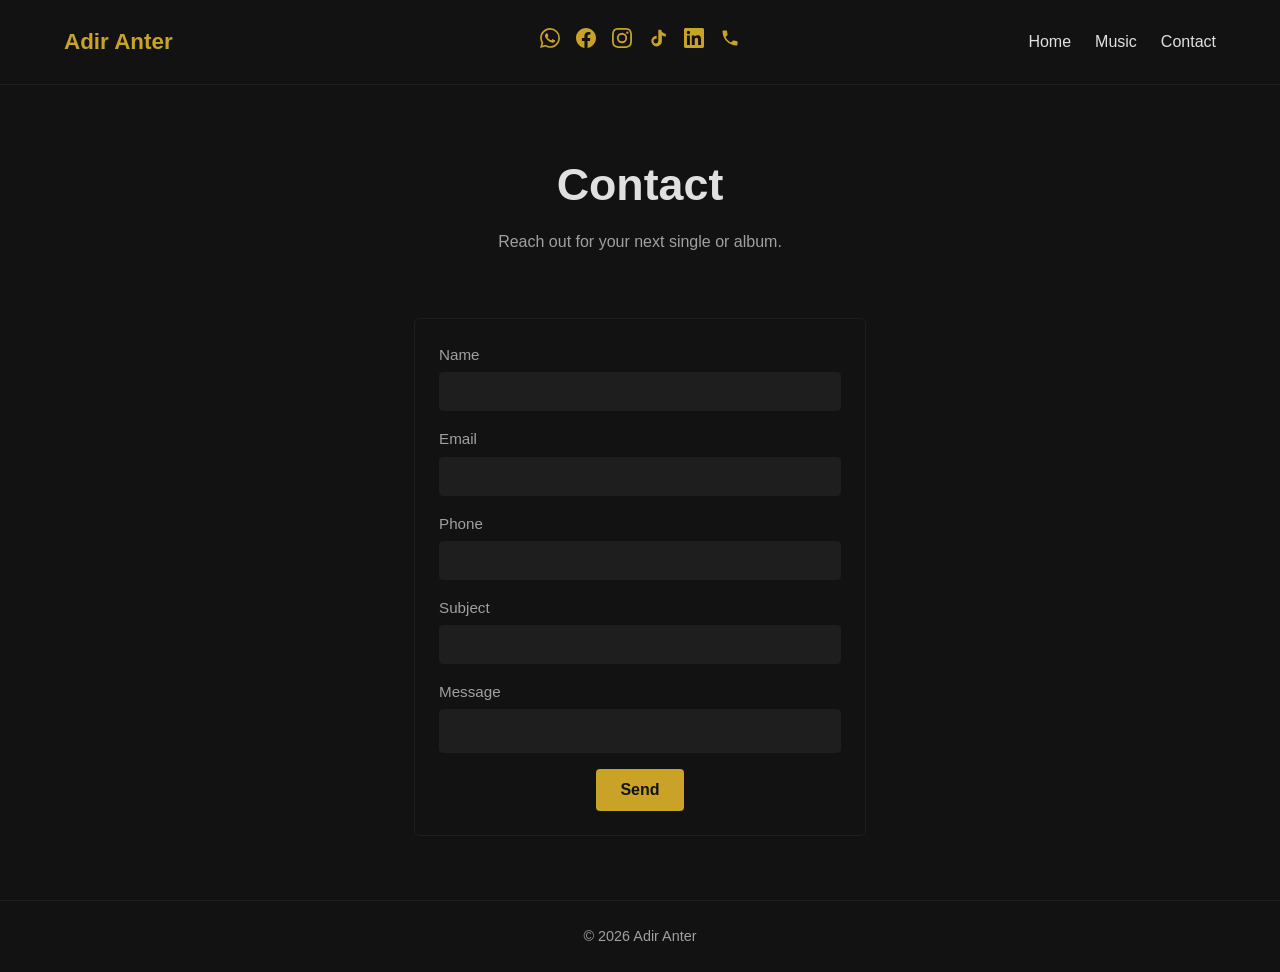
==== contact.html @ 7f90e5b2 "Initial commit" ====
<!doctype html>
<html lang="en">
<head>
  <meta charset="utf-8">
  <meta name="viewport" content="width=device-width, initial-scale=1.0">
  <title>Contact — Adir Anter</title>
  <link rel="icon" type="image/png" href="favicon.png">
  <link rel="stylesheet" href="styles.css">
</head>
<body>

  <header>
    <nav>
      <a href="index.html" class="logo">Adir Anter</a>
      <ul class="social-links">
        <li><a href="https://wa.me/972506993376" target="_blank" rel="noopener noreferrer" aria-label="WhatsApp">
          <svg viewBox="0 0 24 24" aria-hidden="true"><path d="M17.472 14.382c-.297-.149-1.758-.867-2.03-.967-.273-.099-.471-.148-.67.15-.197.297-.767.966-.94 1.164-.173.199-.347.223-.644.075-.297-.15-1.255-.463-2.39-1.475-.883-.788-1.48-1.761-1.653-2.059-.173-.297-.018-.458.13-.606.134-.133.298-.347.446-.52.149-.174.198-.298.298-.497.099-.198.05-.371-.025-.52-.075-.149-.669-1.612-.916-2.207-.242-.579-.487-.5-.669-.51-.173-.008-.371-.01-.57-.01-.198 0-.52.074-.792.372-.272.297-1.04 1.016-1.04 2.479 0 1.462 1.065 2.875 1.213 3.074.149.198 2.096 3.2 5.077 4.487.709.306 1.262.489 1.694.625.712.227 1.36.195 1.871.118.571-.085 1.758-.719 2.006-1.413.248-.694.248-1.289.173-1.413-.074-.124-.272-.198-.57-.347m-5.421 7.403h-.004a9.87 9.87 0 0 1-5.031-1.378l-.361-.214-3.741.982.998-3.648-.235-.374a9.86 9.86 0 0 1-1.51-5.26c.001-5.45 4.436-9.884 9.888-9.884 2.64 0 5.122 1.03 6.988 2.898a9.825 9.825 0 0 1 2.893 6.994c-.003 5.45-4.437 9.884-9.885 9.884m8.413-18.297A11.815 11.815 0 0 0 12.05 0C5.495 0 .16 5.335.157 11.892c0 2.096.547 4.142 1.588 5.945L.057 24l6.305-1.654a11.882 11.882 0 0 0 5.683 1.448h.005c6.554 0 11.89-5.335 11.893-11.893a11.821 11.821 0 0 0-3.48-8.413z"/></svg>
        </a></li>
        <li><a href="https://www.facebook.com/adir.anter" target="_blank" rel="noopener noreferrer" aria-label="Facebook">
          <svg viewBox="0 0 24 24" aria-hidden="true"><path d="M24 12.073c0-6.627-5.373-12-12-12s-12 5.373-12 12c0 5.99 4.388 10.954 10.125 11.854v-8.385H7.078v-3.47h3.047V9.43c0-3.007 1.792-4.669 4.533-4.669 1.312 0 2.686.235 2.686.235v2.953H15.83c-1.491 0-1.956.925-1.956 1.874v2.25h3.328l-.532 3.47h-2.796v8.385C19.612 23.027 24 18.062 24 12.073z"/></svg>
        </a></li>
        <li><a href="https://www.instagram.com/adiranter/" target="_blank" rel="noopener noreferrer" aria-label="Instagram">
          <svg viewBox="0 0 24 24" aria-hidden="true"><path d="M12 2.163c3.204 0 3.584.012 4.85.07 3.252.148 4.771 1.691 4.919 4.919.058 1.265.069 1.645.069 4.849 0 3.205-.012 3.584-.069 4.849-.149 3.225-1.664 4.771-4.919 4.919-1.266.058-1.644.07-4.85.07-3.204 0-3.584-.012-4.849-.07-3.26-.149-4.771-1.699-4.919-4.92-.058-1.265-.07-1.644-.07-4.849 0-3.204.013-3.583.07-4.849.149-3.227 1.664-4.771 4.919-4.919 1.266-.057 1.645-.069 4.849-.069zM12 0C8.741 0 8.333.014 7.053.072 2.695.272.273 2.69.073 7.052.014 8.333 0 8.741 0 12c0 3.259.014 3.668.072 4.948.2 4.358 2.618 6.78 6.98 6.98C8.333 23.986 8.741 24 12 24c3.259 0 3.668-.014 4.948-.072 4.354-.2 6.782-2.618 6.979-6.98.059-1.28.073-1.689.073-4.948 0-3.259-.014-3.667-.072-4.947-.196-4.354-2.617-6.78-6.979-6.98C15.668.014 15.259 0 12 0zm0 5.838a6.162 6.162 0 1 0 0 12.324 6.162 6.162 0 0 0 0-12.324zM12 16a4 4 0 1 1 0-8 4 4 0 0 1 0 8zm6.406-11.845a1.44 1.44 0 1 0 0 2.881 1.44 1.44 0 0 0 0-2.881z"/></svg>
        </a></li>
        <li><a href="https://www.tiktok.com/@anteradir" target="_blank" rel="noopener noreferrer" aria-label="TikTok">
          <svg viewBox="0 0 24 24" aria-hidden="true"><path d="M19.59 6.69a4.83 4.83 0 0 1-3.77-4.25V2h-3.45v13.67a2.89 2.89 0 0 1-5.2 1.74 2.89 2.89 0 0 1 2.31-4.64 2.93 2.93 0 0 1 .88.13V9.4a6.84 6.84 0 0 0-1-.05A6.33 6.33 0 0 0 5.8 20.1a6.34 6.34 0 0 0 10.86-4.43v-7a8.16 8.16 0 0 0 4.77 1.52v-3.4a4.85 4.85 0 0 1-1.84-.1z"/></svg>
        </a></li>
        <li><a href="https://www.linkedin.com/in/adir-anter-415018163/" target="_blank" rel="noopener noreferrer" aria-label="LinkedIn">
          <svg viewBox="0 0 24 24" aria-hidden="true"><path d="M20.447 20.452h-3.554v-5.569c0-1.328-.027-3.037-1.852-3.037-1.853 0-2.136 1.445-2.136 2.939v5.667H9.351V9h3.414v1.561h.046c.477-.9 1.637-1.85 3.37-1.85 3.601 0 4.267 2.37 4.267 5.455v6.286zM5.337 7.433a2.062 2.062 0 0 1-2.063-2.065 2.063 2.063 0 1 1 2.063 2.065zm1.782 13.019H3.555V9h3.564v11.452zM22.225 0H1.771C.792 0 0 .774 0 1.729v20.542C0 23.227.792 24 1.771 24h20.451C23.2 24 24 23.227 24 22.271V1.729C24 .774 23.2 0 22.222 0h.003z"/></svg>
        </a></li>
        <li><a href="tel:+972506993376" aria-label="Phone">
          <svg viewBox="0 0 24 24" aria-hidden="true"><path d="M20 15.5c-1.25 0-2.45-.2-3.57-.57-.35-.11-.74-.03-1.02.24l-2.2 2.2c-2.83-1.44-5.15-3.75-6.59-6.59l2.2-2.21c.28-.26.36-.65.25-1C8.7 6.45 8.5 5.25 8.5 4c0-.55-.45-1-1-1H4c-.55 0-1 .45-1 1 0 9.39 7.61 17 17 17 .55 0 1-.45 1-1v-3.5c0-.55-.45-1-1-1z"/></svg>
        </a></li>
      </ul>
      <ul class="nav-links">
        <li><a href="index.html">Home</a></li>
        <li><a href="music.html">Music</a></li>
        <li><a href="contact.html">Contact</a></li>
      </ul>
    </nav>
  </header>

  <main>

    <section class="page-intro">
      <h1>Contact</h1>
      <p>Reach out for your next single or album.</p>
    </section>

    <section class="contact-section">
      <form class="contact-form" action="#" method="post">
        <fieldset>
          <div class="form-row">
            <label for="name">Name</label>
            <input type="text" id="name" name="name" autocomplete="name" required>
          </div>

          <div class="form-row">
            <label for="email">Email</label>
            <input type="email" id="email" name="email" autocomplete="email" required>
          </div>

          <div class="form-row">
            <label for="phone">Phone</label>
            <input type="tel" id="phone" name="phone" autocomplete="tel">
          </div>

          <div class="form-row">
            <label for="subject">Subject</label>
            <input type="text" id="subject" name="subject">
          </div>

          <div class="form-row">
            <label for="message">Message</label>
            <textarea id="message" name="message" required rows="1"></textarea>
          </div>

          <button type="submit" class="submit-button">Send</button>
        </fieldset>
      </form>
    </section>

  </main>

  <footer>
    <p>&copy; 2026 Adir Anter</p>
  </footer>

</body>
</html>
---- styles.css ----
/* ---- reset & base ---- */

* {
  box-sizing: border-box;
  margin: 0;
  padding: 0;
}

:root {
  --color-bg: #121212;
  --color-surface: #1e1e1e;
  --color-text: #e0e0e0;
  --color-text-muted: #a0a0a0;
  --color-accent: #c9a227;
  --spacing: 1.5rem;
  --max-width: 1200px;
}

body {
  font-family: "Segoe UI", Arial, sans-serif;
  background-color: var(--color-bg);
  color: var(--color-text);
  line-height: 1.6;
}

/* ---- navigation ---- */

header {
  position: sticky;
  top: 0;
  z-index: 100;
  background-color: var(--color-bg);
  border-bottom: 1px solid var(--color-surface);
}

nav {
  display: grid;
  grid-template-columns: 1fr auto 1fr;
  align-items: center;
  max-width: var(--max-width);
  margin: 0 auto;
  padding: var(--spacing);
}

nav .logo {
  justify-self: start;
}

.social-links {
  justify-self: center;
}

.nav-links {
  justify-self: end;
}

nav .logo {
  font-size: 1.4rem;
  font-weight: bold;
  color: var(--color-accent);
  text-decoration: none;
}

nav ul {
  display: flex;
  list-style: none;
  gap: 1.5rem;
}

nav a {
  color: var(--color-text);
  text-decoration: none;
}

nav ul a:hover {
  color: var(--color-accent);
}

.social-links {
  gap: 1rem;
  align-items: center;
}

.social-links a {
  display: inline-flex;
  align-items: center;
  justify-content: center;
  color: var(--color-accent);
}

.social-links svg {
  width: 1.25rem;
  height: 1.25rem;
  fill: currentColor;
  display: block;
}

.social-links a:hover {
  color: var(--color-text);
}

/* ---- hero section ---- */

.hero {
  text-align: center;
  padding: 1rem var(--spacing);
}

.hero h1 {
  font-size: clamp(2rem, 5vw, 3.5rem);
  margin-bottom: 0.5rem;
}

.hero p {
  font-family: "Freestyle Script", "Brush Script MT", cursive;
  font-size: clamp(1.6rem, 3.5vw, 2.4rem);
  color: var(--color-text-muted);
}

/* ---- about section ---- */

.about {
  max-width: var(--max-width);
  margin: 0 auto;
  padding: 1rem var(--spacing) 4rem;
  text-align: center;
}

.about h2 {
  font-size: 1.8rem;
  margin-bottom: 1rem;
  color: var(--color-accent);
}

.about p {
  color: var(--color-text-muted);
  max-width: 150ch;
  margin: 0 auto;
}

.hear-link {
  display: inline-block;
  margin-top: 2rem;
  padding: 0.9rem 2.2rem;
  font-size: 1.3rem;
  font-weight: bold;
  color: var(--color-accent);
  text-decoration: none;
  border: 2px solid var(--color-accent);
  border-radius: 999px;
  letter-spacing: 0.03em;
}

.hear-link:hover {
  background-color: var(--color-accent);
  color: var(--color-bg);
}

/* ---- page intro (for non-home pages) ---- */

.page-intro {
  text-align: center;
  padding: 4rem var(--spacing) 2rem;
}

.page-intro h1 {
  font-size: clamp(1.8rem, 4vw, 2.8rem);
  margin-bottom: 0.5rem;
}

.page-intro p {
  color: var(--color-text-muted);
}

/* ---- media sections ---- */

.media-section {
  max-width: var(--max-width);
  margin: 0 auto;
  padding: 2rem var(--spacing);
}

.media-section h2 {
  font-size: 1.5rem;
  margin-bottom: 1rem;
  color: var(--color-accent);
  text-align: center;
}

.media-grid {
  display: grid;
  grid-template-columns: repeat(2, 1fr);
  gap: 1rem;
}

.media-grid iframe {
  width: 100%;
  aspect-ratio: 16 / 9;
  border: none;
  background-color: var(--color-surface);
}

.media-grid iframe.spotify-embed {
  aspect-ratio: auto;
  height: 352px;
  border-radius: 12px;
}

/* ---- tiktok row (flex, up to 4 per row, wraps on smaller screens) ---- */

.tiktok-row {
  display: flex;
  flex-wrap: wrap;
  gap: 1rem;
  justify-content: center;
}

.tiktok-row iframe {
  border-radius: 12px;
}

.tiktok-row blockquote.tiktok-embed {
  margin: 0;
}

.tiktok-row iframe.instagram-embed {
  flex: 0 1 325px;
  min-width: 325px;
  max-width: 325px;
  aspect-ratio: 9 / 16;
  border: none;
  background-color: var(--color-surface);
}

/* ---- audio list (centered single column) ---- */

.audio-list {
  display: flex;
  flex-direction: column;
  gap: 1.5rem;
  max-width: 500px;
  margin: 0 auto;
}

.audio-item {
  text-align: center;
}

.audio-item figcaption {
  color: var(--color-text-muted);
  margin-bottom: 0.5rem;
}

.audio-item audio {
  width: 100%;
}

@media (max-width: 600px) {
  .media-grid {
    grid-template-columns: 1fr;
  }
}

/* ---- contact page ---- */

.contact-button {
  display: inline-block;
  margin-top: 1rem;
  padding: 0.75rem 1.5rem;
  background-color: var(--color-accent);
  color: var(--color-bg);
  text-decoration: none;
  border-radius: 4px;
  font-weight: bold;
}

.contact-button:hover {
  opacity: 0.85;
}

.contact-section {
  max-width: 500px;
  margin: 0 auto;
  padding: 2rem var(--spacing) 4rem;
}

.contact-form fieldset {
  border: 1px solid var(--color-surface);
  border-radius: 6px;
  padding: 1.5rem;
}

.contact-form legend {
  padding: 0 0.5rem;
  color: var(--color-accent);
  font-weight: bold;
}

.form-row {
  display: flex;
  flex-direction: column;
  gap: 0.3rem;
  margin-bottom: 1rem;
}

.form-row label {
  color: var(--color-text-muted);
  font-size: 0.95rem;
}

.form-row input,
.form-row textarea {
  padding: 0.6rem 0.8rem;
  background-color: var(--color-surface);
  color: var(--color-text);
  border: 1px solid var(--color-surface);
  border-radius: 4px;
  font-family: inherit;
  font-size: 1rem;
}

.form-row textarea {
  field-sizing: content;
  resize: none;
  overflow: hidden;
  line-height: 1.4;
}

.form-row input:focus,
.form-row textarea:focus {
  outline: none;
  border-color: var(--color-accent);
}

.submit-button {
  display: block;
  margin: 0.5rem auto 0;
  padding: 0.75rem 1.5rem;
  background-color: var(--color-accent);
  color: var(--color-bg);
  border: none;
  border-radius: 4px;
  font-weight: bold;
  font-size: 1rem;
  cursor: pointer;
}

.submit-button:hover {
  opacity: 0.85;
}

/* ---- footer ---- */

footer {
  text-align: center;
  padding: var(--spacing);
  color: var(--color-text-muted);
  font-size: 0.9rem;
  border-top: 1px solid var(--color-surface);
}

/* ---- mobile ---- */

@media (max-width: 600px) {
  nav {
    grid-template-columns: 1fr;
    justify-items: center;
    gap: 1rem;
  }

  nav .logo,
  .nav-links {
    justify-self: center;
  }

  nav ul {
    gap: 1rem;
  }

  .hero {
    padding: 4rem var(--spacing) 2rem;
  }
}
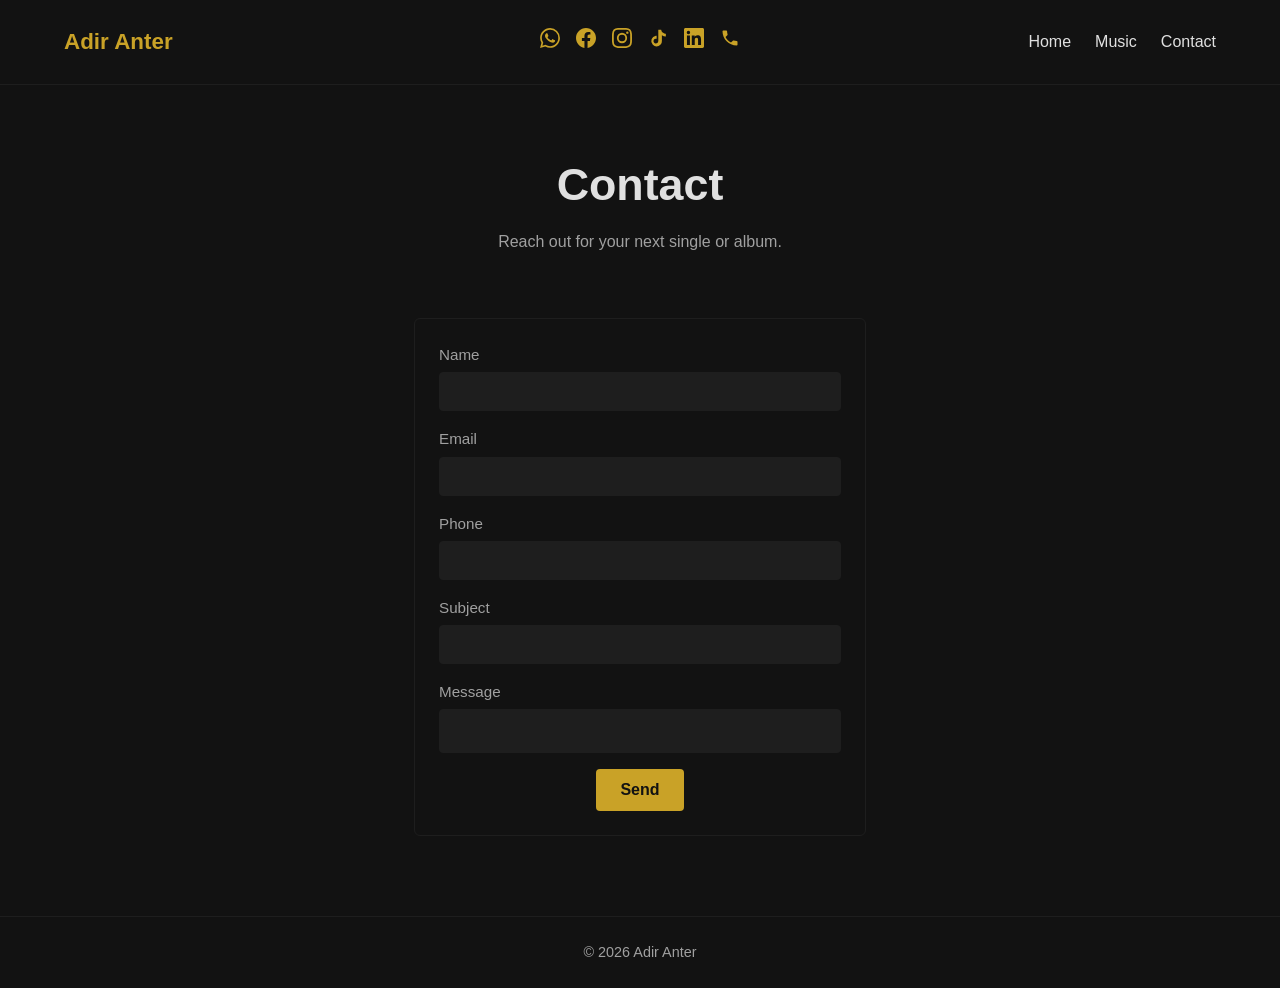
==== commit fa8a173b: "adding <form> `action` and creating validation for input fields (no message for unmatched input yet)" ====
--- a/contact.html
+++ b/contact.html
@@ -48,36 +48,37 @@
     </section>
 
     <section class="contact-section">
-      <form class="contact-form" action="#" method="post">
+      <form class="contact-form" action="https://formspree.io/f/mvzjgbgv" method="post">
         <fieldset>
           <div class="form-row">
             <label for="name">Name</label>
-            <input type="text" id="name" name="name" autocomplete="name" required>
+            <input type="text" id="name" name="name" autocomplete="name" required minlength="2" maxlength="35">
           </div>
 
           <div class="form-row">
             <label for="email">Email</label>
-            <input type="email" id="email" name="email" autocomplete="email" required>
+            <input type="email" id="email" name="email" autocomplete="email" required maxlength="40">
           </div>
 
           <div class="form-row">
             <label for="phone">Phone</label>
-            <input type="tel" id="phone" name="phone" autocomplete="tel">
+            <input type="tel" id="phone" name="phone" autocomplete="tel" pattern="[0-9 ()+-]{7,20}" title="Enter a valid phone number (7-20 digits, may include spaces, +, -, or parentheses)">
           </div>
 
           <div class="form-row">
             <label for="subject">Subject</label>
-            <input type="text" id="subject" name="subject">
+            <input type="text" id="subject" name="subject" required maxlength="100">
           </div>
 
           <div class="form-row">
             <label for="message">Message</label>
-            <textarea id="message" name="message" required rows="1"></textarea>
+            <textarea id="message" name="message" required rows="1" minlength="10" maxlength="2000"></textarea>
           </div>
 
           <button type="submit" class="submit-button">Send</button>
         </fieldset>
       </form>
+      <p class="form-status" role="status"></p>
     </section>
 
   </main>
@@ -86,5 +87,6 @@
     <p>&copy; 2026 Adir Anter</p>
   </footer>
 
+  <script src="script.js"></script>
 </body>
 </html>
--- a/styles.css
+++ b/styles.css
@@ -115,6 +115,15 @@
   font-family: "Freestyle Script", "Brush Script MT", cursive;
   font-size: clamp(1.6rem, 3.5vw, 2.4rem);
   color: var(--color-text-muted);
+}
+
+.hero-photo {
+  display: block;
+  margin: 1.5rem auto 0;
+  width: 100%;
+  max-width: 450px;
+  height: auto;
+  border-radius: 40px;
 }
 
 /* ---- about section ---- */
@@ -349,6 +358,20 @@
   opacity: 0.85;
 }
 
+.form-status {
+  margin-top: 1rem;
+  text-align: center;
+  font-weight: bold;
+}
+
+.form-status.success {
+  color: #4caf50;
+}
+
+.form-status.error {
+  color: #e57373;
+}
+
 /* ---- footer ---- */
 
 footer {
